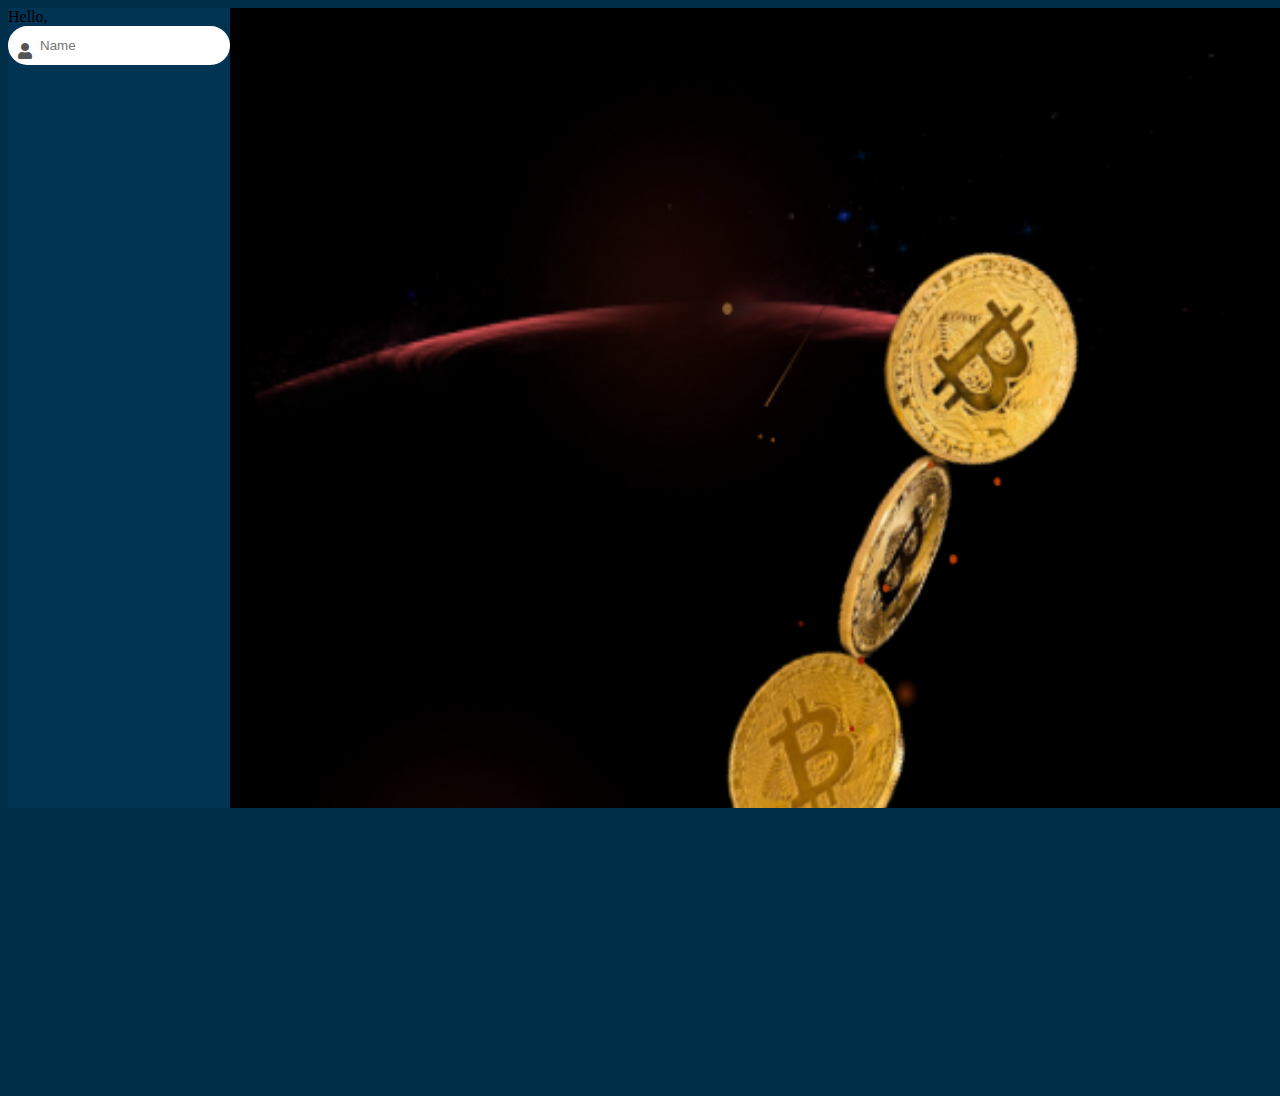
==== login.html @ 4561b0c1 "Add HTML and CSS files" ====
<!DOCTYPE html>
<html lang="en">
<head>
    <meta charset="UTF-8">
    <meta name="viewport" content="width=device-width, initial-scale=1.0">
    <title>login</title>
    <link rel="preconnect" href="https://fonts.googleapis.com" />
    <link rel="preconnect" href="https://fonts.gstatic.com" crossorigin />
    <link
      href="https://fonts.googleapis.com/css2?family=Lato:wght@300;400&family=Montserrat&display=swap"
      rel="stylesheet"
    />
    <link rel="stylesheet" href="https://cdnjs.cloudflare.com/ajax/libs/font-awesome/5.15.4/css/all.min.css">


    <link rel="stylesheet" href="login.css">

</head>
<body>

<div class="container">

<div class="content">
<div class="login">
    <div class="log">
    <div class="loginheader">
        Hello,
    </div>
    <div class="formcontainer">
        <div class="input-container">
            <input type="text" class="input-field" placeholder="Name">
            <i class="icon fa fa-user"></i>
        </div>
    </div>
</div>
    
    

<div class="discover">
<h6>Discover the rare and unique world of digital assets.</h6>


    
</div>




</div>


</div>
</div>

    
</body>
</html>
---- login.css ----
@import url("https://fonts.googleapis.com/css2?family=Lato:wght@300;400&family=Montserrat&display=swap");

body{
    background-color: #002E48;
    width: 1920px;
height: 1080px;
top: -3494px;
left: 770px;
gap: 0px;
opacity: 0px;

}
.content{
    width: 100%;

}



.container{
    background-color: #002E48;
}


.input-field {
    padding: 10px 40px 10px 30px; /* Adjust based on the icon size */
    margin-bottom: 10px;
    border: 2px solid #ffffff;
    border-radius: 25px;
    background-color: #ffffff;
    color: #00507C;
    width: 100%; /* Ensures the input field takes up the entire width of its container */
    box-sizing: border-box; /* Ensures padding and border are included in the element's total width and height */
}

.input-container {
    position: relative;
    width: 100%; /* Ensures the container takes up the entire width */
}

.icon {
    position: absolute;
    left: 10px; 
    top: 50%;
    transform: translateY(-50%);
    color: #555; 
}
.discover {
    background-color: #000000;
    background-image: url(images/Eclipse1.png), url(images/bitcoin1.png), url(images/1EARTH.png);
    background-size: 70%; /* Set background size to cover */
    background-repeat: no-repeat; /* Prevent background image from repeating */
    /* background-position: center; Center the background images */

    width: 100%;
    height: 800px;
}

.login{
    display: flex;
    width: 100%;
}
.log{
    background-color: #00507C33;
}
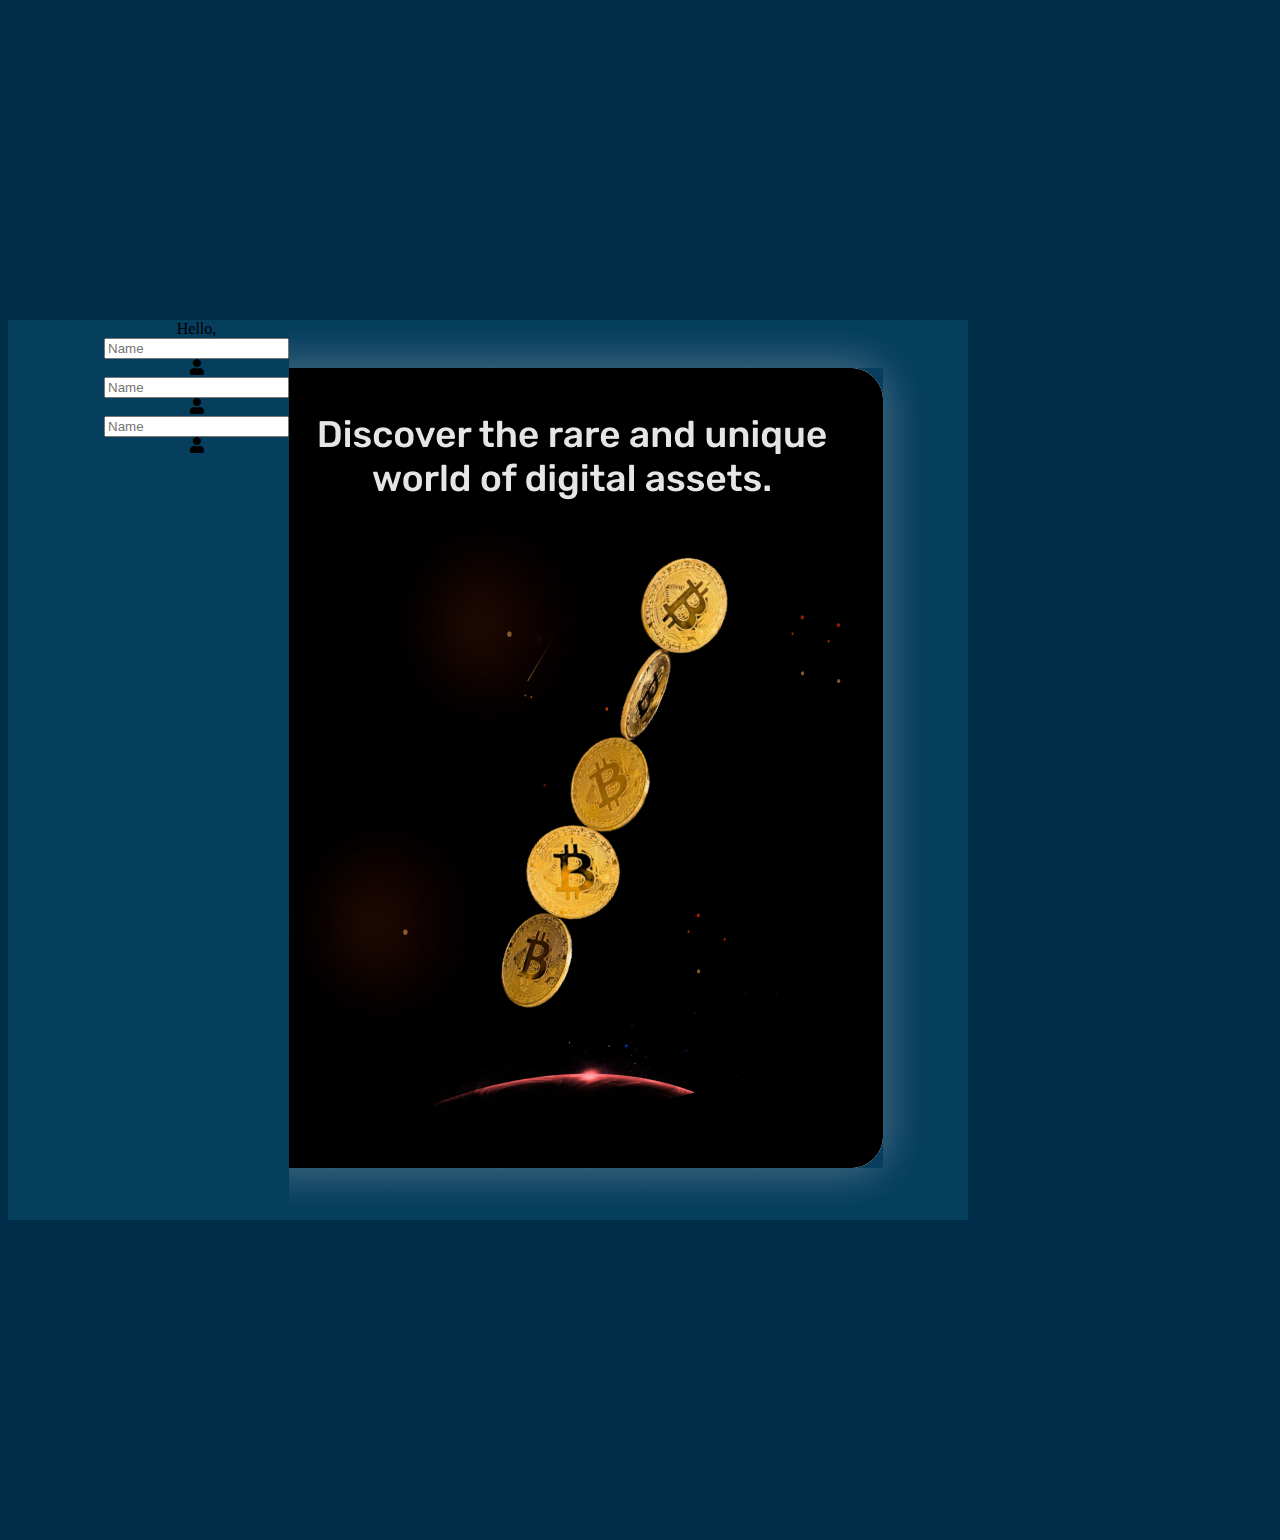
==== commit ed144f49: "Updated code with new feature" ====
--- a/login.html
+++ b/login.html
@@ -31,16 +31,23 @@
             <input type="text" class="input-field" placeholder="Name">
             <i class="icon fa fa-user"></i>
         </div>
+
+        <div class="input-container">
+            <input type="text" class="input-field" placeholder="Name">
+            <i class="icon fa fa-user"></i>
+        </div>
+
+        <div class="input-container">
+            <input type="text" class="input-field" placeholder="Name">
+            <i class="icon fa fa-user"></i>
+        </div>
     </div>
 </div>
     
     
 
 <div class="discover">
-<h6>Discover the rare and unique world of digital assets.</h6>
-
-
-    
+<img src="images/loginbacknew.png" alt="">
 </div>
 
 
--- a/login.css
+++ b/login.css
@@ -2,16 +2,42 @@
 
 body{
     background-color: #002E48;
-    width: 1920px;
-height: 1080px;
+    width: 1200px;
+/* height: 1080px;
 top: -3494px;
 left: 770px;
 gap: 0px;
-opacity: 0px;
+opacity: 0px; */
 
 }
+
+.container{
+    background-color: #063E5E;
+    width: 80%;
+    margin: auto;
+    text-align: center;
+    justify-content: center;
+    align-items: center;
+    margin: 20rem 0;
+   
+}
 .content{
-    width: 100%;
+    width: 80%;
+    margin: auto;
+    text-align: center;
+    justify-content: center;
+    align-items: center;
+}
+
+.login{
+    display: flex;
+    
+}
+
+.discover{}
+
+/* .content{
+    width: 60%;
 
 }
 
@@ -23,19 +49,22 @@
 
 
 .input-field {
-    padding: 10px 40px 10px 30px; /* Adjust based on the icon size */
+    padding: 10px 40px 10px 30px;
     margin-bottom: 10px;
     border: 2px solid #ffffff;
     border-radius: 25px;
     background-color: #ffffff;
     color: #00507C;
-    width: 100%; /* Ensures the input field takes up the entire width of its container */
-    box-sizing: border-box; /* Ensures padding and border are included in the element's total width and height */
+    width: 100%; 
+    box-sizing: border-box; 
 }
 
 .input-container {
     position: relative;
-    width: 100%; /* Ensures the container takes up the entire width */
+    width: 100%; 
+}
+.formcontainer{
+    width: 60%;
 }
 
 .icon {
@@ -46,21 +75,20 @@
     color: #555; 
 }
 .discover {
-    background-color: #000000;
-    background-image: url(images/Eclipse1.png), url(images/bitcoin1.png), url(images/1EARTH.png);
-    background-size: 70%; /* Set background size to cover */
-    background-repeat: no-repeat; /* Prevent background image from repeating */
-    /* background-position: center; Center the background images */
+    background-image: url(images/loginbacknew.png) ;
+    background-size: 100%; 
+    background-repeat: no-repeat; 
+    background-position: center; 
 
-    width: 100%;
+    width: 40%;
     height: 800px;
 }
 
 .login{
     display: flex;
-    width: 100%;
+    width: 60%;
 }
 .log{
     background-color: #00507C33;
-}
+} */
 
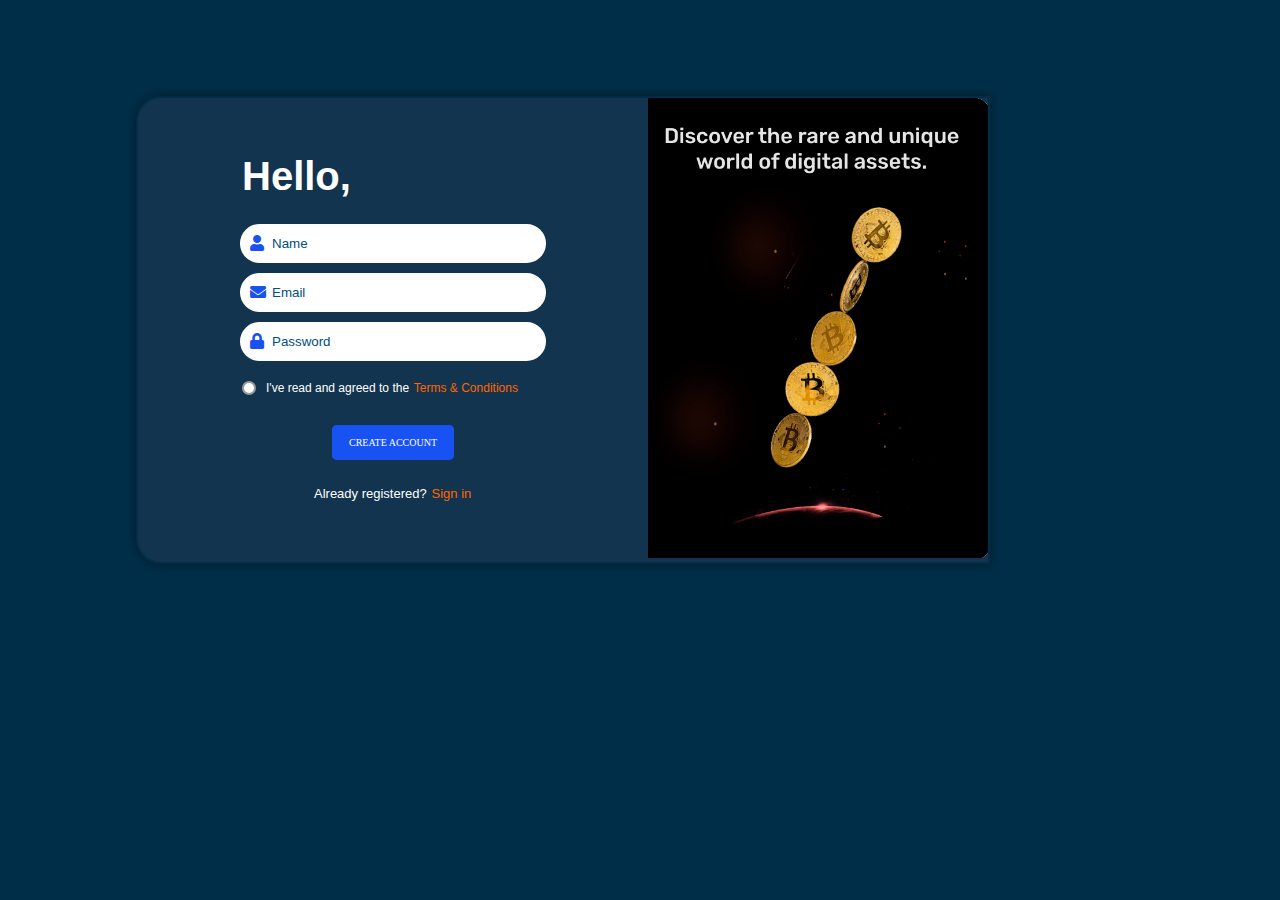
==== commit 37f562ad: "Your commit message here" ====
--- a/login.html
+++ b/login.html
@@ -24,26 +24,61 @@
 <div class="login">
     <div class="log">
     <div class="loginheader">
-        Hello,
+        <h3>Hello,</h3>
     </div>
+
+    <!-- <div class="formcontainer">
+        <div class="input-container">
+            <i class="icon fa fa-user"></i>
+            <input type="text" class="input-field" placeholder="Name">
+        </div>
+    
+        <div class="input-container">
+            <i class="icon fa fa-envelope"></i>
+            <input type="text" class="input-field" placeholder="Email">
+        </div>
+    
+        <div class="input-container">
+            <i class="icon fa fa-lock"></i>
+            <input type="password" class="input-field" placeholder="Password">
+        </div>
+    </div> -->
+
     <div class="formcontainer">
         <div class="input-container">
             <input type="text" class="input-field" placeholder="Name">
             <i class="icon fa fa-user"></i>
         </div>
-
+    
         <div class="input-container">
-            <input type="text" class="input-field" placeholder="Name">
-            <i class="icon fa fa-user"></i>
+            <input type="text" class="input-field" placeholder="Email">
+            <i class="icon fa fa-envelope"></i>
         </div>
-
+    
         <div class="input-container">
-            <input type="text" class="input-field" placeholder="Name">
-            <i class="icon fa fa-user"></i>
+            <input type="password" class="input-field" placeholder="Password">
+            <i class="icon fa fa-lock"></i>
         </div>
     </div>
+    
+    
+    <div class="check">
+    <input type="checkbox" id="termsCheckbox">
+
+
+<label for="termsCheckbox" class="custom-checkbox"></label>
+<span class="checkbox-label">I've read and agreed to the <div class="terms">Terms & Conditions</div></span>
+</div> 
+<div class="btnn"><a href="#" class="acctbtn">CREATE ACCOUNT</a>
 </div>
-    
+
+
+<span class="already">Already registered?  <div class="sign">Sign in</div></span>
+
+</div>
+
+
+ 
     
 
 <div class="discover">
--- a/login.css
+++ b/login.css
@@ -2,7 +2,8 @@
 
 body{
     background-color: #002E48;
-    width: 1200px;
+    width: 1000px;
+    overflow: hidden;
 /* height: 1080px;
 top: -3494px;
 left: 770px;
@@ -12,21 +13,25 @@
 }
 
 .container{
-    background-color: #063E5E;
+    /* background-color: #063E5E; */
     width: 80%;
     margin: auto;
     text-align: center;
     justify-content: center;
     align-items: center;
-    margin: 20rem 0;
+    margin: 6rem 8rem;
    
 }
 .content{
-    width: 80%;
+    background-color: #12344f;
+    width: 850px;
     margin: auto;
     text-align: center;
     justify-content: center;
     align-items: center;
+    border: 2px solid #002E48;
+    border-radius: 25px 0 0 25px;
+    box-shadow: 0 0 10px 2px rgba(0, 0, 0, 0.3);
 }
 
 .login{
@@ -34,61 +39,168 @@
     
 }
 
-.discover{}
-
-/* .content{
+.discover img{
+    width: 100%;
+}
+
+.discover{
+    width: 40%;
+    text-align: right;
+   
+}
+
+.log{
     width: 60%;
-
-}
-
-
-
-.container{
-    background-color: #002E48;
-}
-
-
-.input-field {
-    padding: 10px 40px 10px 30px;
+    text-align: center;
+}
+
+.loginheader h3{
+font-family: 'Circular Std', Arial, sans-serif;
+font-size: 40px;
+font-weight: 700;
+line-height: 61.62px;
+text-align: left;
+color: white;
+margin: auto;
+
+}
+.loginheader {
+    text-align: center;
+    margin: auto;
+    margin:  3rem 0 1rem 6.5rem ;
+}
+
+/* .input-field {
+    padding: 10px 40px 10px 30px; 
     margin-bottom: 10px;
     border: 2px solid #ffffff;
     border-radius: 25px;
     background-color: #ffffff;
     color: #00507C;
-    width: 100%; 
-    box-sizing: border-box; 
-}
+    width: 60%;
+    box-sizing: border-box;
+    position: relative; 
+}
+
+.icon {
+    position: absolute;
+    left: 10px;
+    top: 50%;
+    transform: translateY(-50%);
+    color: #555;
+} */
 
 .input-container {
     position: relative;
-    width: 100%; 
-}
-.formcontainer{
+    margin-bottom: 10px;
+}
+
+.input-field {
+    padding: 10px 40px 10px 30px; /* Adjust padding accordingly */
+    border: 2px solid #ffffff;
+    border-radius: 25px;
+    background-color: #ffffff;
+    color: #00507C;
     width: 60%;
+    box-sizing: border-box;
 }
 
 .icon {
     position: absolute;
-    left: 10px; 
+    left: 7rem;
     top: 50%;
     transform: translateY(-50%);
-    color: #555; 
-}
-.discover {
-    background-image: url(images/loginbacknew.png) ;
-    background-size: 100%; 
-    background-repeat: no-repeat; 
-    background-position: center; 
-
-    width: 40%;
-    height: 800px;
-}
-
-.login{
-    display: flex;
-    width: 60%;
-}
-.log{
-    background-color: #00507C33;
-} */
-
+    color: #1852F2;
+}
+
+.input-field::placeholder {
+    color: #00507C; 
+}
+
+
+
+.btnn{
+    margin-top: 2rem;
+    margin-bottom: 2rem;
+}
+
+
+
+
+.acctbtn{
+    border: 2px solid #1852F2;
+    background-color: #1852F2;
+    color: white;
+    text-decoration: none;
+    border-radius: 5px;
+    padding: 10px 15px;
+    font-size: 10px;
+}
+
+input[type="checkbox"] {
+    display: none;
+}
+
+.custom-checkbox{
+    
+        width: 10px;
+        height: 10px;
+        background-color: #fff;
+        border: 2px solid #999;
+        border-radius: 50%; /* Makes it round */
+        cursor: pointer;
+        display: inline-block;
+        vertical-align: middle; /* Align with the text */
+        margin-right: 10px; /* Add some space between the checkbox and the label */
+    
+}
+
+input[type="checkbox"]:checked + .custom-checkbox {
+    background-color: black;
+}
+
+  .checkbox-label{
+    font-family: 'Circular Std', Arial, sans-serif;
+    font-size: 12px;
+    font-weight: 500;
+    line-height: 23.7px;
+    text-align: left;
+    color: white;
+    display: flex;
+    gap: 0.3rem;
+  }
+  
+
+  .check{
+    display: flex;
+    align-items: center;
+    margin-left: 6.5rem;
+    margin-top: 1rem;
+  }
+  .terms{
+    color: #ff6600;
+  }
+    
+
+.already{
+    display: flex;
+    gap: 0.3rem;
+    margin-left: 11rem;
+    font-family: 'Circular Std', Arial, sans-serif;
+font-size: 13px;
+font-weight: 500;
+line-height: 23.7px;
+color: #ffffff;
+
+}
+
+.sign{
+    color:#ff6600 ;
+}
+
+
+
+
+
+
+
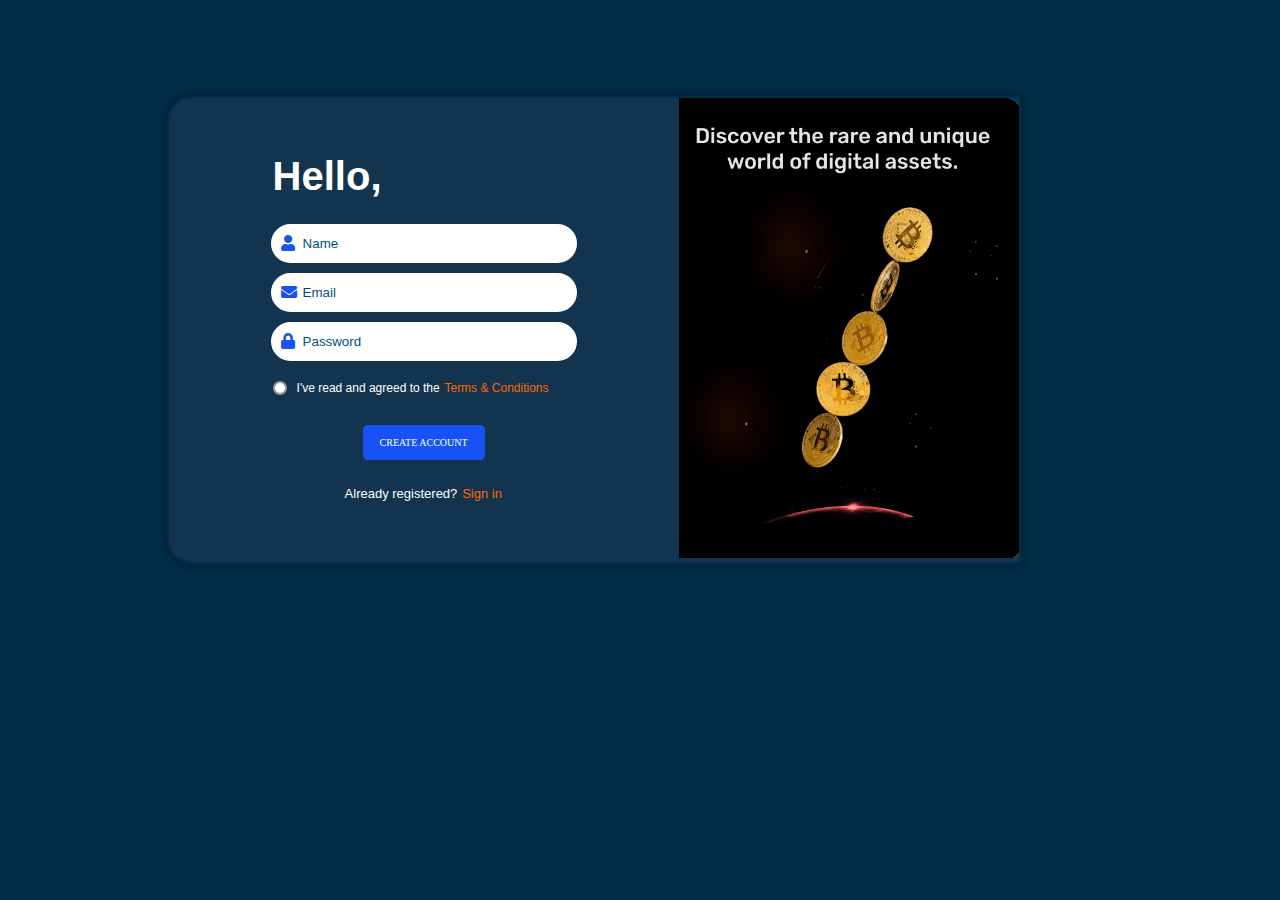
==== commit 31a7b3dc: "final" ====
--- a/login.html
+++ b/login.html
@@ -22,27 +22,17 @@
 
 <div class="content">
 <div class="login">
+
+    <div class="discover cont1">
+        <img src="images/loginbacknew.png" alt="">
+        </div>
+
     <div class="log">
     <div class="loginheader">
         <h3>Hello,</h3>
     </div>
 
-    <!-- <div class="formcontainer">
-        <div class="input-container">
-            <i class="icon fa fa-user"></i>
-            <input type="text" class="input-field" placeholder="Name">
-        </div>
     
-        <div class="input-container">
-            <i class="icon fa fa-envelope"></i>
-            <input type="text" class="input-field" placeholder="Email">
-        </div>
-    
-        <div class="input-container">
-            <i class="icon fa fa-lock"></i>
-            <input type="password" class="input-field" placeholder="Password">
-        </div>
-    </div> -->
 
     <div class="formcontainer">
         <div class="input-container">
@@ -81,11 +71,9 @@
  
     
 
-<div class="discover">
+<div class="discover cont2">
 <img src="images/loginbacknew.png" alt="">
 </div>
-
-
 
 
 </div>
--- a/login.css
+++ b/login.css
@@ -2,24 +2,16 @@
 
 body{
     background-color: #002E48;
-    width: 1000px;
-    overflow: hidden;
-/* height: 1080px;
-top: -3494px;
-left: 770px;
-gap: 0px;
-opacity: 0px; */
-
+    
 }
 
 .container{
-    /* background-color: #063E5E; */
     width: 80%;
     margin: auto;
     text-align: center;
     justify-content: center;
     align-items: center;
-    margin: 6rem 8rem;
+    margin: 6rem 5rem;
    
 }
 .content{
@@ -36,7 +28,6 @@
 
 .login{
     display: flex;
-    
 }
 
 .discover img{
@@ -62,33 +53,14 @@
 text-align: left;
 color: white;
 margin: auto;
-
-}
+}
+
 .loginheader {
     text-align: center;
     margin: auto;
     margin:  3rem 0 1rem 6.5rem ;
 }
 
-/* .input-field {
-    padding: 10px 40px 10px 30px; 
-    margin-bottom: 10px;
-    border: 2px solid #ffffff;
-    border-radius: 25px;
-    background-color: #ffffff;
-    color: #00507C;
-    width: 60%;
-    box-sizing: border-box;
-    position: relative; 
-}
-
-.icon {
-    position: absolute;
-    left: 10px;
-    top: 50%;
-    transform: translateY(-50%);
-    color: #555;
-} */
 
 .input-container {
     position: relative;
@@ -96,7 +68,7 @@
 }
 
 .input-field {
-    padding: 10px 40px 10px 30px; /* Adjust padding accordingly */
+    padding: 10px 40px 10px 30px; 
     border: 2px solid #ffffff;
     border-radius: 25px;
     background-color: #ffffff;
@@ -147,12 +119,11 @@
         height: 10px;
         background-color: #fff;
         border: 2px solid #999;
-        border-radius: 50%; /* Makes it round */
+        border-radius: 50%;
         cursor: pointer;
         display: inline-block;
-        vertical-align: middle; /* Align with the text */
-        margin-right: 10px; /* Add some space between the checkbox and the label */
-    
+        vertical-align: middle; 
+        margin-right: 10px;  
 }
 
 input[type="checkbox"]:checked + .custom-checkbox {
@@ -198,9 +169,190 @@
     color:#ff6600 ;
 }
 
-
-
-
-
-
-
+.cont1{
+    display: none;
+}
+
+@media screen and (max-width: 1440px) {
+    
+}
+
+
+@media screen and (max-width: 1024px) {
+    .container{
+        width: 80%;
+       margin: 6rem 5rem;
+    }
+    
+}
+
+
+@media screen and (max-width: 900px) {
+    .content{
+        width: 650px;
+    }
+  
+    .input-field {
+        width: 70%;
+    }
+
+    .loginheader h3{
+        font-size: 30px;        
+        }
+        .loginheader {
+            margin:  1rem 0 0rem 4rem ;
+        }
+
+        .icon {
+            left: 4.5rem;
+        }
+
+    .check{
+        margin-left: 3.3rem;
+      }
+
+      .already{
+        margin-left: 7rem;
+        margin-top: -1rem;
+    }
+}
+
+@media screen and (max-width: 650px) {   
+.container{
+    margin: 6rem 2rem;
+}
+
+.content{
+    width: 550px;
+}
+.input-field {
+    padding: 5px 100px 5px 25px; 
+    width: 60%;
+}
+
+.loginheader h3{
+    font-size: 25px;        
+    }
+    
+    .icon {
+        left: 4.5rem;
+    }
+
+.check{
+    margin-left: 4rem;
+    
+  }
+
+  .checkbox-label{
+    font-size: 8px;
+  }
+
+  .btnn{
+    margin-top: 0.5rem;
+    margin-bottom: 1rem;
+}
+.acctbtn{
+    border-radius: 5px;
+    padding: 8px 12px;
+    font-size: 9px;
+}
+
+  .already{
+    margin-left: 5.5rem;
+    margin-top: 0rem;
+}
+
+
+}
+
+
+@media screen and (max-width: 580px) {
+    .container{
+        margin: 6rem 0rem;
+    }
+}
+
+
+@media screen and (max-width: 390px) {
+
+    .container{
+        margin: 2rem 0.5rem;
+        text-align: center;
+    }
+
+    .content{
+        width: 350px;
+        text-align: center;
+    }
+
+    .login{
+        display: block;
+    }
+
+    .discover img{
+        width: 100%;
+    }
+    
+    .discover{
+        width: 100%;
+        text-align: center;
+    }
+
+    .cont2{
+        display: none;
+    }
+
+    .cont1{
+        display: inline-block;
+    }
+
+    .log{
+        width: 100%;
+        text-align: center;
+    }
+
+    .loginheader h3{
+        font-size: 40px;
+        text-align: center;
+        }
+        
+        .loginheader {
+            text-align: center;
+            margin: auto;
+            margin:  3rem 0 1rem 0rem ;
+        }
+
+        .input-field {
+            padding: 7px 60px 7px 25px;
+            width: 80%;
+        }
+   
+        .icon {
+            left: 2.7rem;
+        }
+        .check{
+            margin-left: 2rem;
+            margin-top: 1rem;
+          }
+        
+          .checkbox-label{
+            font-size: 12px;
+          }
+        
+          .btnn{
+            margin-top: 2rem;
+            margin-bottom: 2rem;
+        }
+        .acctbtn{
+            border-radius: 5px;
+            padding: 10px 15px;
+            font-size: 12px;
+        }
+        
+          .already{
+            margin-left: 5.5rem;
+            margin-top: 0rem;
+            margin-bottom: 2rem;
+        }
+}
+
